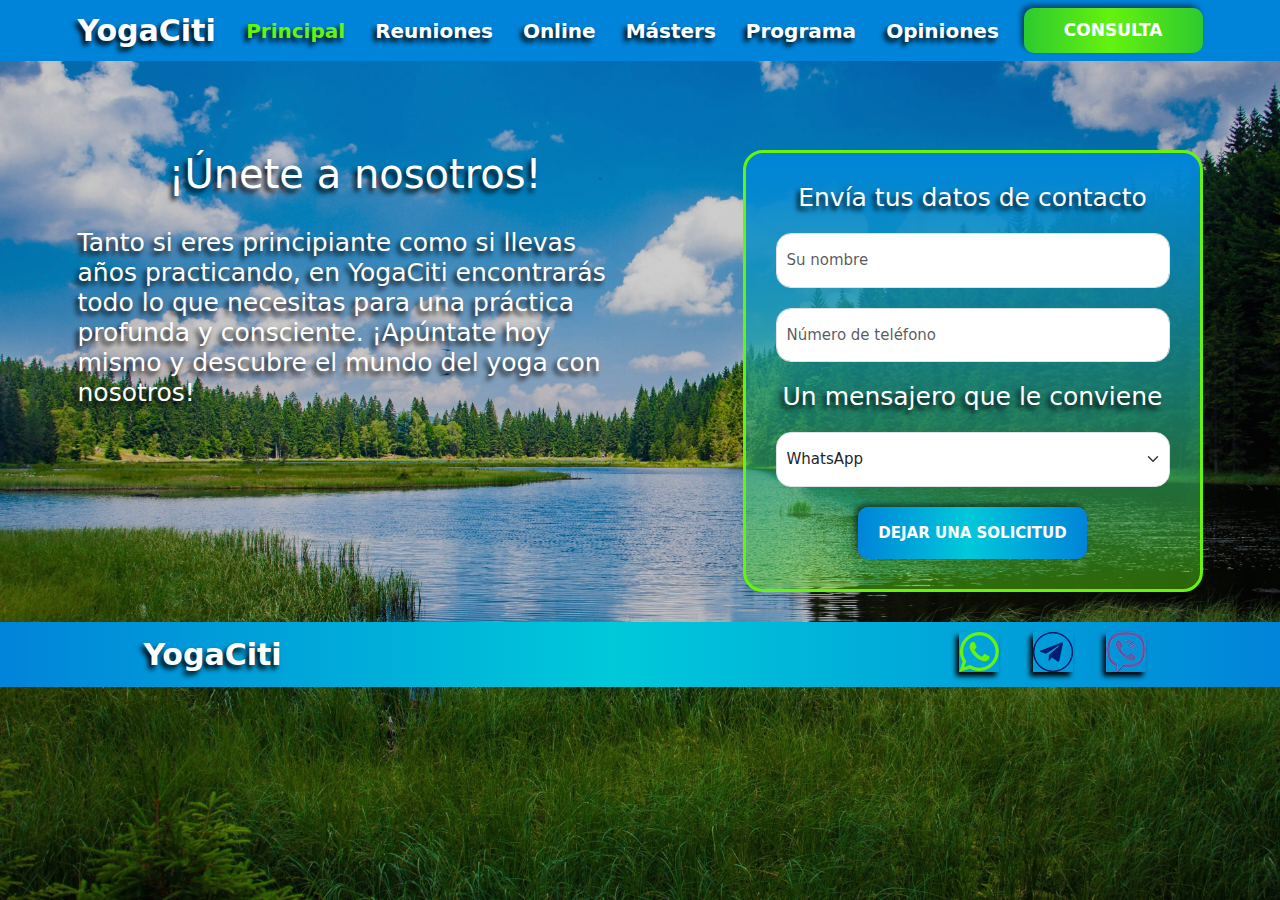
==== src/paguinas/masters.html @ 591e2caf "o" ====
<!DOCTYPE html>
<html lang="es">

<head>
	<meta charset="UTF-8" />
	<meta name="viewport" content="width=device-width, initial-scale=1.0" />
	<title>YogaUnity</title>
	<link rel="stylesheet" href="../css/bootstrap.min.css" />
	<link rel="preconnect" href="https://fonts.googleapis.com" />
	<link rel="preconnect" href="https://fonts.gstatic.com" crossorigin />
	<link href="https://fonts.googleapis.com/css2?family=Open+Sans:ital@0;1&display=swap" rel="stylesheet" />
	<link href="https://fonts.googleapis.com/css2?family=Open+Sans:ital,wght@0,700;1,700&display=swap" rel="stylesheet" />
	<link rel="stylesheet" href="../css/animate.css" />
	<link rel="stylesheet" href="../css/style.css" />
</head>

<body>
	<div class="wrap">
		<div class="scroll">
			<!-- navbar -->
			<nav class="navbar navbar-expand-lg bg-body-tertiary fixed-top scrolled">
				<div class="container">
					<a class="navbar-brand logo" href="../../index.html">YogaCiti</a>
					<button class="navbar-toggler" name="togle-fon" type="button" data-bs-toggle="collapse"
						data-bs-target="#navbarSupportedContent" aria-controls="navbarSupportedContent" aria-expanded="false"
						aria-label="Toggle navigation">
						<span class="navbar-toggler-icon"></span>
					</button>
					<div class="navigation collapse navbar-collapse align-items-center" id="navbarSupportedContent">
						<ul class="navbar-nav ms-auto mb-2 mb-lg-0">
							<li class="nav-item">
								<a class="nav-link link-page active" aria-current="page" href="../../index.html">Principal</a>
							</li>
							<li class="nav-item">
								<a class="nav-link link-page" href="../paguinas/reuniones.html">Reuniones</a>
							</li>
							<li class="nav-item">
								<a class="nav-link link-page" href="../paguinas/online.html">Online</a>
							</li>
							<li class="nav-item">
								<a class="nav-link link-page" href="../paguinas/masters.html">Másters</a>
							</li>
							<li class="nav-item">
								<a class="nav-link link-page" href="../paguinas/programa.html">Рrograma</a>
							</li>
							<li class="nav-item">
								<a class="nav-link link-page" href="../paguinas/opiniones.html">Opiniones</a>
							</li>
						</ul>
						<button class="button btn btn-success btn-lg" type="submit" data-bs-toggle="modal"
							data-bs-target="#exampleModal">
							Consulta
						</button>
					</div>
				</div>
			</nav>


			<section class="contact">
				<div class="container">

					<div class="row">
						<div class="col-xxl-6 col-xl-6 col-lg-6 offset-lg-0">
							<div class=" mb-5 text-center">
								<h2>¡Únete a nosotros!</h2>
							</div>
							<h3>Tanto si eres principiante como si llevas años practicando, en YogaCiti encontrarás todo lo que
								necesitas para una práctica profunda y consciente. ¡Apúntate hoy mismo y descubre el mundo del yoga
								con nosotros!</h3>
						</div>
						<div class="col-xxl-4 offset-xxl-2 col-xl-5 offset-xl-1 col-lg-6 offset-lg-0 col-md-8 offset-md-2">

							<div class="contact-form p-5 text-center">
								<form>
									<h2 class="form-selection fs-1">Envía tus datos de contacto</h2>
									<div class="mb-3">
										<input type="text" class="form-control form-control-lg" id="exampleInputEmail1"
											aria-describedby="emailHelp" placeholder="Su nombre" />
									</div>
									<div class="mb-3">
										<input type="tel" class="form-control form-control-lg" id="exampleInputPassword1"
											placeholder="Número de teléfono" />
									</div>
									<h2 class="form-selection fs-1">
										Un mensajero que le conviene
									</h2>
									<div class="mb-3">
										<select class="form-select form-select-lg" aria-label="Default select example">
											<option value="1">WhatsApp</option>
											<option value="2">Telegrama</option>
											<option value="3">Viber</option>
										</select>
									</div>
								</form>
								<button type="submit" class="button button-forms btn btn-primary">
									Dejar una solicitud
								</button>
							</div>
						</div>

					</div>


				</div>
			</section>
			<footer class="footer mt-5">
				<div class="container">
					<div class="row text-center">
						<div class="col-xl-3 offset-xl-0 col-lg-3 offset-lg-0 col-md-3 offset-md-0 col-sm-6 offset-sm-3">
							<a class="navbar-brand logo" href="#">YogaCiti</a>
						</div>
						<div class="col-xl-3 offset-xl-6 col-lg-5 offset-lg-4 col-md-5 offset-md-4 col-sm-6 offset-sm-3">
							<div class="footer-icon">
								<a href="#"><img src="../img/whatsapp.svg" alt="whatsapp"></a>
							</div>
							<div class="footer-icon">
								<a href="#"><img src="../img/telegram.svg" alt="telegram"></a>
							</div>
							<div class="footer-icon">
								<a href="#"><img src="../img/viber.svg" alt="viber"></a>
							</div>
						</div>
					</div>
			</footer>
		</div>

		<!-- Vertically centered modal -->
		<div class="modal fade" id="exampleModal" tabindex="-1" aria-labelledby="exampleModalLabel" aria-hidden="true">
			<div class="modal-dialog modal-dialog-centered">
				<div class="modal-content">
					<div class="modal-header">
						<div class="header-block ms-auto">
							<h2 class="text-center fs-1" id="exampleModalLabel">
								¿Interesado?
							</h2>
							<h3 class="fs-1">Envía tus datos de contacto</h3>
						</div>
						<button type="button" class="btn-close" data-bs-dismiss="modal" aria-label="Close"></button>
					</div>

					<div class="modal-body text-center">
						<form>
							<div class="mb-3">
								<input type="text" class="form-control form-control-lg" id="exampleInputEmail1"
									aria-describedby="emailHelp" placeholder="Su nombre" />
							</div>
							<div class="mb-3">
								<input type="tel" class="form-control form-control-lg" id="exampleInputPassword1"
									placeholder="Número de teléfono" />
							</div>
							<h2 class="form-selection fs-1">
								Un mensajero que le conviene
							</h2>
							<div class="mb-3">
								<select class="form-select form-select-lg" aria-label="Default select example">
									<option value="1">WhatsApp</option>
									<option value="2">Telegrama</option>
									<option value="3">Viber</option>
								</select>
							</div>
						</form>
						<button type="submit" class="button button-forms btn btn-primary">
							Dejar una solicitud
						</button>
					</div>
				</div>
			</div>
		</div>
	</div>
	</div>

	<script src="https://code.jquery.com/jquery-1.12.4.min.js"></script>
	<script src="../script/popper.min.js"></script>
	<script src="../script/bootstrap.min.js"></script>
	<!--Подключаем стили слайдера-->
	<link rel="stylesheet" href="../slick/slick.css" />
	<link rel="stylesheet" href="../slick/slick-theme.css" />
	<!--Подключаем скрипт слайдера-->
	<script src="../slick/slick.min.js"></script>
	<!--Подключаем скрипт WOW js-->
	<script src="../script/wow.min.js"></script>
	<script src="../script/jquery.maskedinput.min.js"></script>
	<script src="../script/js.js"></script>
</body>

</html>
---- src/css/style.css ----
.open-sans-reg {
  font-family: "Open Sans", sans-serif;
  font-optical-sizing: auto;
  font-weight: 400;
  font-style: normal;
  font-variation-settings: "wdth" 100;
}
.open-sans-bold {
  font-family: "Open Sans", sans-serif;
  font-optical-sizing: auto;
  font-weight: 700;
  font-style: normal;
  font-variation-settings: "wdth" 100;
}
/*Color*/
/*Basic setting*/
::-webkit-scrollbar {
  display: none;
}
html {
  font-size: 10px;
}
body {
  min-height: 100vh;
}
section {
  margin-top: 15rem;
}
.section-header {
  margin-bottom: 7rem;
  text-align: center;
}
h1,
h2,
h3,
p,
a {
  color: #fff;
  text-shadow: -3px 4px 5px #000000;
}
h1 {
  margin-bottom: 4rem;
  font-size: 5.5rem;
  font-weight: 700px;
}
h2 {
  font-size: 4rem;
}
h3 {
  font-size: 2.5rem;
}
p {
  font-size: 2rem;
}
.wrap {
  background-position: center;
  background-attachment: fixed;
  background-size: cover;
  background-image: -webkit-gradient(linear, left top, left bottom, from(rgba(13, 13, 13, 0.2)), to(rgba(13, 13, 13, 0.2))), url(../img/bg.jpg);
  background-image: linear-gradient(rgba(13, 13, 13, 0.2), rgba(13, 13, 13, 0.2)), url(../img/bg.jpg);
  min-height: 100vh;
}
.scroll {
  overflow: auto;
}
.button {
  padding: 1rem 4rem;
  text-transform: uppercase;
  font-size: 1.7rem;
  font-weight: 700;
  border: none;
  border-radius: 1rem;
  background: #2dca2f;
  background: -webkit-gradient(linear, left top, right top, from(#2dca2f), color-stop(48%, rgba(102, 244, 12, 0.98371849)), to(#2dca2f));
  background: linear-gradient(90deg, #2dca2f 0%, rgba(102, 244, 12, 0.98371849) 48%, #2dca2f 100%);
  -webkit-box-shadow: -3px -3px 5px rgba(0, 0, 0, 0.5);
          box-shadow: -3px -3px 5px rgba(0, 0, 0, 0.5);
  -webkit-transition: 1s;
  transition: 1s;
}
.button:hover {
  -webkit-transform: scale(1.1);
          transform: scale(1.1);
}
.button-forms {
  padding: 1.5rem 2rem;
  font-size: 1.5rem;
  background: #0084d9;
  background: -webkit-gradient(linear, left top, right top, from(#0084d9), color-stop(48%, #00c9d9), to(#0084d9));
  background: linear-gradient(90deg, #0084d9 0%, #00c9d9 48%, #0084d9 100%);
}
/*nav bar*/
.bg-body-tertiary {
  -webkit-transition: background-color 0.1s;
  transition: background-color 0.1s;
  background-color: transparent !important;
}
.togle-fon {
  background-color: #0084d9 !important;
}
.bg-body-tertiary.scrolled {
  background-color: #0084d9 !important;
}
.navbar-collapse {
  text-align: center;
}
.navbar-nav .nav-link.active,
.navbar-nav .nav-link.show {
  color: #66f40c;
}
.nav-link {
  color: #ffffff;
}
.nav-link:focus,
.nav-link:hover {
  color: #94ca2d;
}
.navbar-brand:focus,
.navbar-brand:hover {
  color: #94ca2d;
}
.navbar-brand {
  color: #ffffff;
}
.navbar-toggler {
  padding: 1rem;
  color: #66f40c;
  background: #2dca2f;
  background: -webkit-gradient(linear, left top, right top, from(#2dca2f), color-stop(48%, rgba(102, 244, 12, 0.98371849)), to(#2dca2f));
  background: linear-gradient(90deg, #2dca2f 0%, rgba(102, 244, 12, 0.98371849) 48%, #2dca2f 100%);
  -webkit-box-shadow: -3px -3px 5px rgba(0, 0, 0, 0.5);
          box-shadow: -3px -3px 5px rgba(0, 0, 0, 0.5);
  -webkit-transition: 1s;
  transition: 1s;
}
.navbar-toggler-icon {
  width: 2em;
  height: 2em;
}
.navbar .navbar-toggler-icon {
  opacity: 1;
  background-image: url("data:image/svg+xml;charset=utf8,%3Csvg viewBox='0 0 30 30' xmlns='http://www.w3.org/2000/svg'%3E%3Cpath stroke='rgba(255, 255, 255, 1)' stroke-width='2' stroke-linecap='round' stroke-miterlimit='10' d='M4 7h22M4 15h22M4 23h22'/%3E%3C/svg%3E");
}
/*modal*/
button,
input,
optgroup,
select,
textarea {
  font-size: 1.5rem;
}
.modal-header {
  -webkit-box-align: start;
      -ms-flex-align: start;
          align-items: start;
  border-bottom: none;
}
.modal-content {
  padding: 2.5rem;
  background: #66f40c;
  background: -webkit-gradient(linear, left bottom, left top, from(rgba(102, 244, 12, 0.40108543)), to(#0084d9));
  background: linear-gradient(0deg, rgba(102, 244, 12, 0.40108543) 0%, #0084d9 100%);
}
.form-control {
  font-size: 2rem;
  font-weight: 400;
  line-height: 1.5;
  border-radius: 1.5rem;
}
.form-control-lg {
  padding: 1.5rem 1rem;
  font-size: 1.5rem;
}
.mb-3 {
  margin-bottom: 2rem !important;
}
.form-select-lg {
  padding-top: 1.5rem;
  padding-bottom: 1.5rem;
  font-size: 1.5rem;
  border-radius: 1.5rem;
}
/*Mis classes*/
.logo {
  font-size: 3rem;
  font-weight: 700;
}
.link-page {
  margin-right: 2rem;
  font-size: 2rem;
  font-weight: 700;
}
.form-selection {
  margin-bottom: 2rem;
}
/*Principal*/
.principal {
  margin-top: 20rem;
}
.principal h2 {
  margin-bottom: 3rem;
}
/*Features-slider*/
.features-block {
  text-align: center;
}
.features-block-title {
  min-height: 8rem;
}
.features-block-subtitle {
  display: inline-block;
  width: 90%;
  font-size: 1.6rem;
}
.features-img {
  height: 20rem;
  margin-bottom: 6rem;
}
.features-img img {
  margin: 0 auto;
  height: 100%;
}
.arrow {
  position: absolute;
  top: 50%;
  -webkit-transform: translateY(-50%);
  transform: translateY(-50%);
  z-index: 99;
  width: 5rem;
  height: 5rem;
  border: none;
}
.prev {
  left: 0;
  background: url(../img/offer/left_arrow.svg) center no-repeat;
  background-size: 70%;
}
.next {
  right: 0;
  background: url(../img/offer/right_arrow.svg) center no-repeat;
  background-size: 70%;
}
/*elegir*/
.elegir h3 {
  min-height: 7rem;
  color: #ffffff;
}
.elegir-cards {
  min-height: 21rem;
  background: #66f40c;
  background: -webkit-gradient(linear, left bottom, left top, from(rgba(102, 244, 12, 0.40108543)), to(#0084d9));
  background: linear-gradient(0deg, rgba(102, 244, 12, 0.40108543) 0%, #0084d9 100%);
}
.card-body {
  min-height: 28rem;
}
/*contact*/
.contact h2,
.contact h3 {
  text-shadow: -3px 4px 5px #000000;
}
.contact-form {
  border: 3px solid #66f40c;
  border-radius: 2rem;
  background: #66f40c;
  background: -webkit-gradient(linear, left bottom, left top, from(rgba(102, 244, 12, 0.40108543)), to(#0084d9));
  background: linear-gradient(0deg, rgba(102, 244, 12, 0.40108543) 0%, #0084d9 100%);
}
/*footer*/
.footer {
  padding: 1rem 0;
  background: #0084d9;
  background: -webkit-gradient(linear, left top, right top, from(#0084d9), color-stop(48%, #00c9d9), to(#0084d9));
  background: linear-gradient(90deg, #0084d9 0%, #00c9d9 48%, #0084d9 100%);
}
.footer-icon {
  display: inline-block;
  height: 4rem;
  margin-right: 3rem;
  -webkit-transition: 2s;
  transition: 2s;
}
.footer-icon img {
  height: 100%;
  -webkit-box-shadow: -3px 4px 5px #000000;
          box-shadow: -3px 4px 5px #000000;
}
.footer-icon img:hover {
  -webkit-transform: scale(1.2);
          transform: scale(1.2);
}
/*Media*/
@media (max-width: 1199px) {
  .link-page {
    margin-right: 1rem;
  }
  section {
    margin-top: 10rem;
  }
}
@media (max-width: 991px) {
  .principal {
    margin-top: 15rem;
  }
  .features-block-title {
    min-height: 5rem;
  }
  .elegir h3 {
    min-height: 5rem;
  }
  .card-body {
    min-height: 20rem;
  }
  .contact-form {
    margin-top: 5rem;
  }
}
@media (max-width: 767px) {
  .principal {
    margin-top: 15rem;
  }
  h1 {
    font-size: 4.5rem;
  }
  h2 {
    font-size: 3rem;
  }
  h3 {
    font-size: 2rem;
  }
  section {
    margin-top: 10rem;
  }
  .features-block-titl {
    min-height: 5rem;
  }
  .contact-form {
    margin-top: 5rem;
  }
  .footer-icon {
    margin-top: 2rem;
  }
}
@media (max-width: 575px) {
  h1 {
    font-size: 3.5rem;
  }
  h2 {
    font-size: 2rem;
  }
  h3 {
    font-size: 1.7rem;
  }
  p {
    font-size: 1.5rem;
  }
  .card-body {
    min-height: 15rem;
  }
  section {
    margin-top: 5rem;
  }
  .section-header {
    margin-bottom: 5rem;
  }
  .features-img {
    margin-bottom: 0rem;
  }
  .features-block-title {
    font-size: 2rem;
  }
  .arrow {
    width: 3rem;
    height: 3rem;
  }
  .elegir h3 {
    min-height: 3rem;
    font-size: 2rem;
  }
  .footer-icon {
    margin-right: 2rem;
  }
}
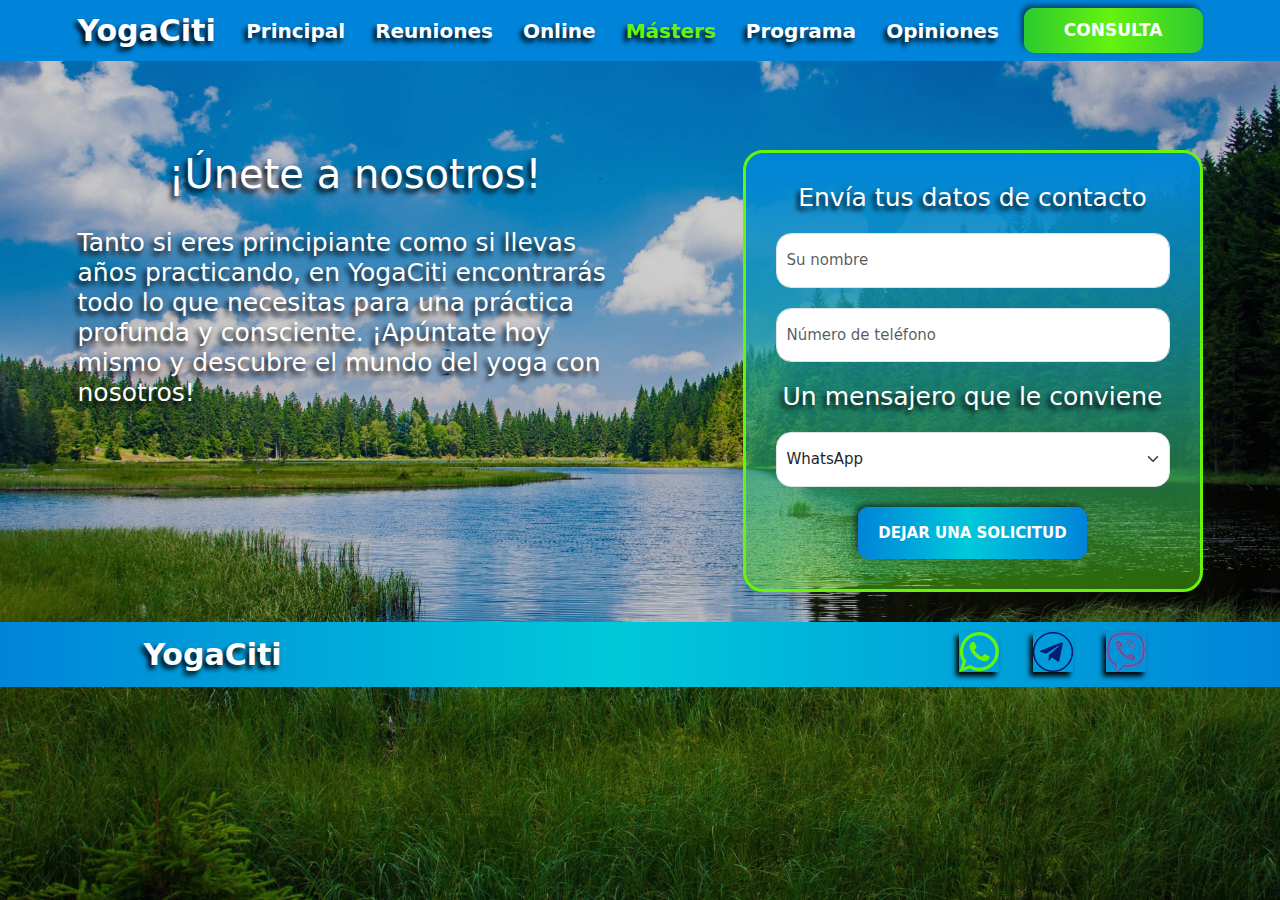
==== commit a828d34e: "28.53" ====
--- a/src/paguinas/masters.html
+++ b/src/paguinas/masters.html
@@ -27,9 +27,9 @@
 						<span class="navbar-toggler-icon"></span>
 					</button>
 					<div class="navigation collapse navbar-collapse align-items-center" id="navbarSupportedContent">
-						<ul class="navbar-nav ms-auto mb-2 mb-lg-0">
+						<ul class="navbar-nav ms-auto mb-2 mb-lg-0" id="myTab">
 							<li class="nav-item">
-								<a class="nav-link link-page active" aria-current="page" href="../../index.html">Principal</a>
+								<a class="nav-link link-page" aria-current="page" href="../../index.html">Principal</a>
 							</li>
 							<li class="nav-item">
 								<a class="nav-link link-page" href="../paguinas/reuniones.html">Reuniones</a>
@@ -38,7 +38,7 @@
 								<a class="nav-link link-page" href="../paguinas/online.html">Online</a>
 							</li>
 							<li class="nav-item">
-								<a class="nav-link link-page" href="../paguinas/masters.html">Másters</a>
+								<a class="nav-link link-page show" href="../paguinas/masters.html">Másters</a>
 							</li>
 							<li class="nav-item">
 								<a class="nav-link link-page" href="../paguinas/programa.html">Рrograma</a>
--- a/src/css/style.css
+++ b/src/css/style.css
@@ -289,6 +289,11 @@
   -webkit-transform: scale(1.2);
           transform: scale(1.2);
 }
+/*Стили страницы Reuniones*/
+.box {
+  margin: 0 auto;
+  width: 80%;
+}
 /*Media*/
 @media (max-width: 1199px) {
   .link-page {
